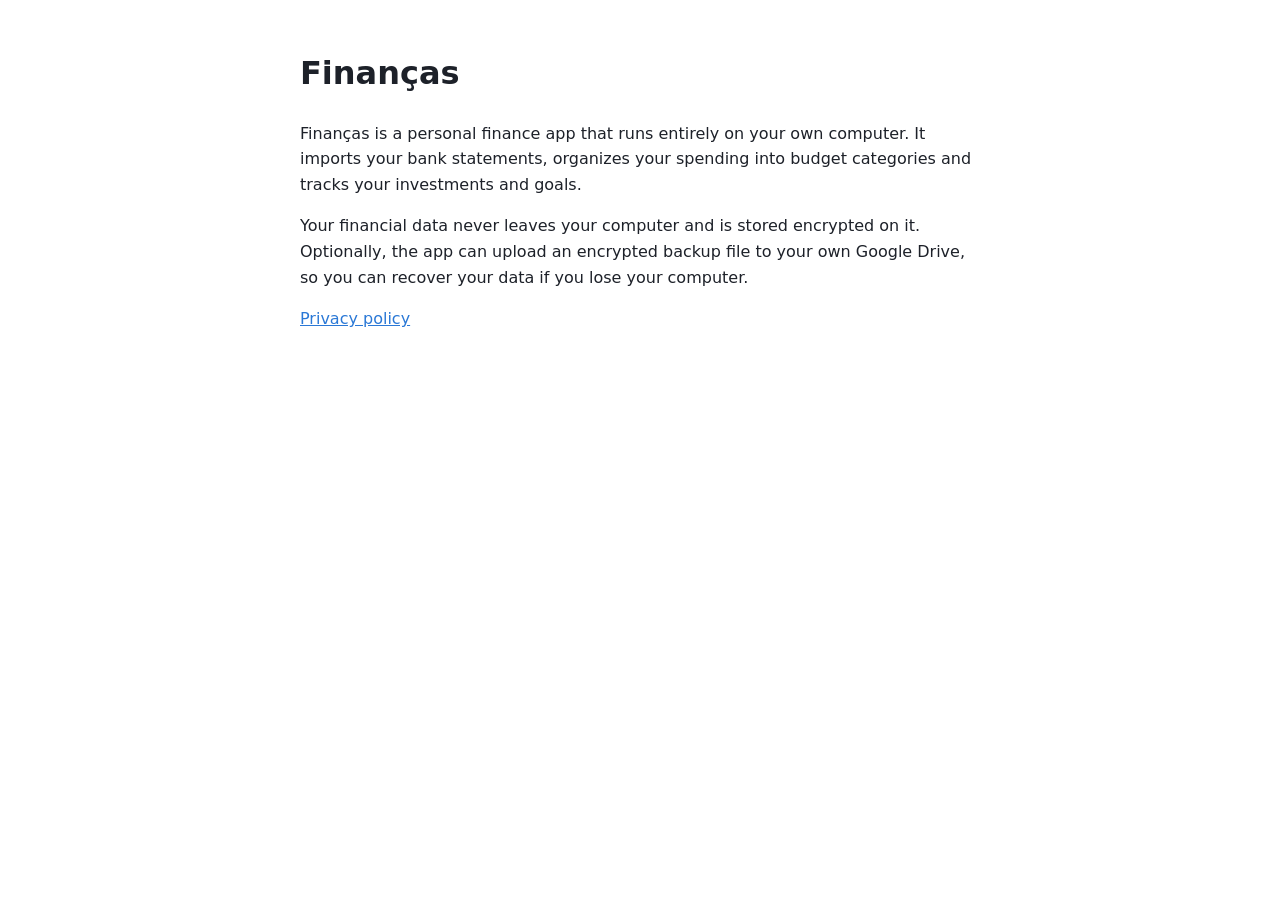
==== index.html @ 2b70bbb6 "Finanças home page and privacy policy Co-Authored-By: Claude Opus 5.5 <noreply@anthropic.com>" ====
<!doctype html>
<html lang="en">
<head>
  <meta charset="utf-8">
  <meta name="viewport" content="width=device-width, initial-scale=1">
  <title>Finanças</title>
  <link rel="stylesheet" href="style.css">
</head>
<body>
<main>
  <h1>Finanças</h1>
  <p>Finanças is a personal finance app that runs entirely on your own computer. It imports
  your bank statements, organizes your spending into budget categories and tracks your
  investments and goals.</p>
  <p>Your financial data never leaves your computer and is stored encrypted on it. Optionally,
  the app can upload an encrypted backup file to your own Google Drive, so you can recover your
  data if you lose your computer.</p>
  <p><a href="privacy.html">Privacy policy</a></p>
</main>
</body>
</html>
---- style.css ----
:root { --bg: #ffffff; --text: #1d2129; --muted: #5b6270; --accent: #2a78d6; }
@media (prefers-color-scheme: dark) { :root { --bg: #14171c; --text: #e6e8eb; --muted: #9aa1ad; --accent: #6aa5ec; } }
body { margin: 0; background: var(--bg); color: var(--text); font: 16px/1.6 system-ui, sans-serif; }
main { max-width: 680px; margin: 0 auto; padding: 48px 16px; }
h1 { margin-top: 0; } a { color: var(--accent); } .muted { color: var(--muted); }
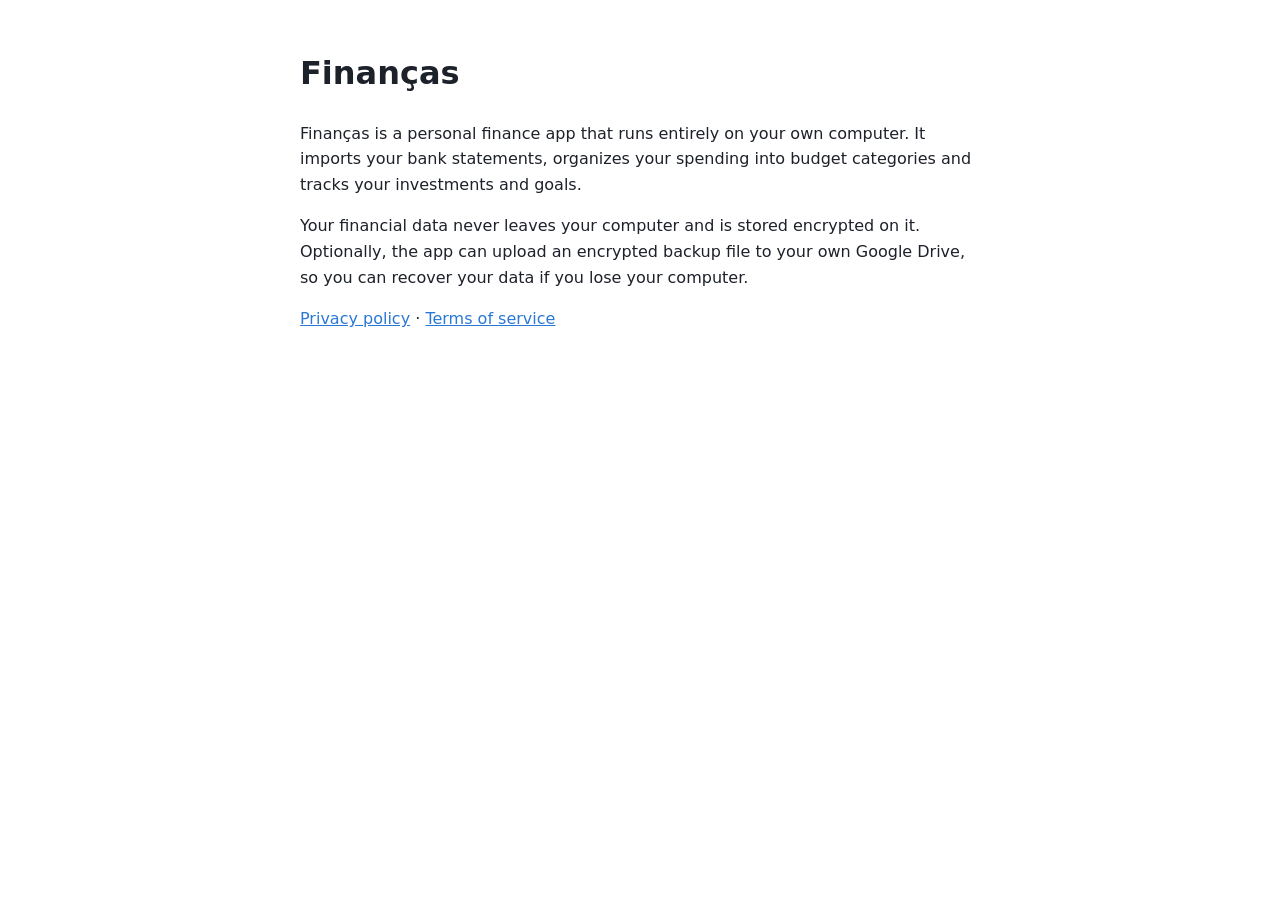
==== commit 697b440b: "Terms of service Co-Authored-By: Claude Opus 5.5 <noreply@anthropic.com>" ====
--- a/index.html
+++ b/index.html
@@ -3,6 +3,7 @@
 <head>
   <meta charset="utf-8">
   <meta name="viewport" content="width=device-width, initial-scale=1">
+  <meta name="google-site-verification" content="0aTGMdYHI2dce3VPbkTLqWAvz8A_Bf6b3V6I0B25u-M" />
   <title>Finanças</title>
   <link rel="stylesheet" href="style.css">
 </head>
@@ -15,7 +16,7 @@
   <p>Your financial data never leaves your computer and is stored encrypted on it. Optionally,
   the app can upload an encrypted backup file to your own Google Drive, so you can recover your
   data if you lose your computer.</p>
-  <p><a href="privacy.html">Privacy policy</a></p>
+  <p><a href="privacy.html">Privacy policy</a> · <a href="terms.html">Terms of service</a></p>
 </main>
 </body>
 </html>
